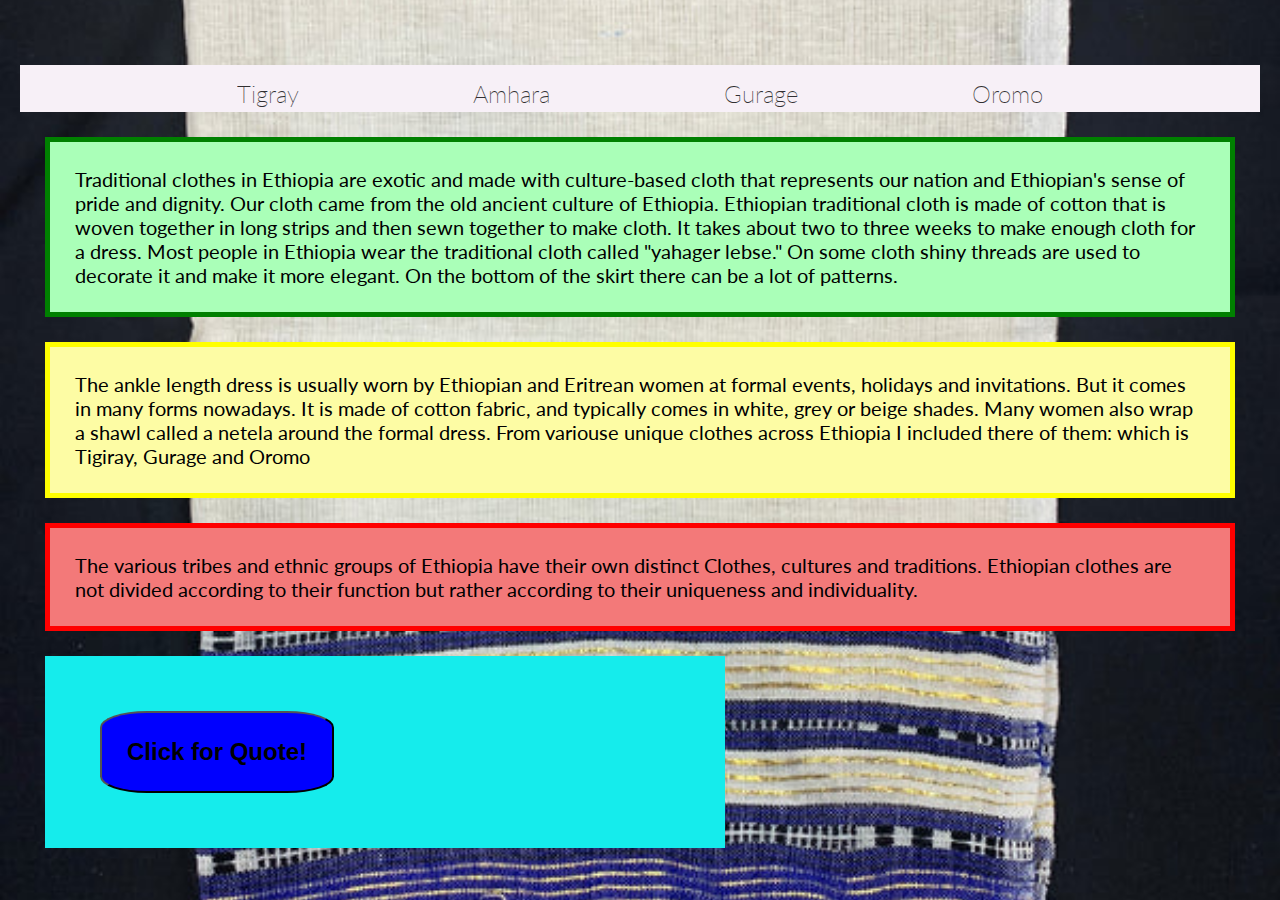
==== index.html @ a373c4b3 "Images scripts,style and some indexes" ====
<!DOCTYPE html>
<html lang="en">
<head>
    <meta charset="UTF-8">
    <meta http-equiv="X-UA-Compatible" content="IE=edge">
    <meta name="viewport" content="width=device-width, initial-scale=1.0">
    <link rel="stylesheet" href="style.css">
    
    <title>Ethiopian Traditional Cloth</title>
    
</head>
<body>
        <div class="header-wrapper">
            <div class="internal-wrapper">
                <div class="header-links-wrapper">
                    <ul>
                        <li><a href="tigray.html">Tigray</a></li>
                        <li><a href="amhara.html">Amhara</a></li>
                        <li><a href="gurage.html">Gurage</a></li> 
                        <li><a href="oromo.html">Oromo</a></li>
                        
                    </ul>
                </div>
            </div>
            
        </div>
        <div class="main-highlight-wrapper">
            <p>Traditional clothes in Ethiopia are exotic and made with culture-based cloth that represents our nation and Ethiopian's sense of pride and dignity.

                Our cloth came from the old ancient culture of Ethiopia. Ethiopian traditional cloth is made of cotton that is woven together in long strips and then sewn together to make cloth. It takes about two to three weeks to make enough cloth for a dress.
                
                Most people in Ethiopia wear the traditional cloth called "yahager lebse." On some cloth shiny threads are used to decorate it and make it more elegant. On the bottom of the skirt there can be a lot of patterns.</p>
            
        </div>
        <div class="second-highlight-wrapper">
            <p>The ankle length dress is usually worn by Ethiopian and Eritrean women at formal events, holidays and invitations. But it comes in many forms nowadays. It is made of cotton fabric, and typically comes in white, grey or beige shades. Many women also wrap a shawl called a netela around the formal dress.
                From variouse unique clothes across Ethiopia I included there of them: which is Tigiray, Gurage and Oromo</p>
        </div>
        <div class="third-highlight-wrapper">
            <p>The various tribes and ethnic groups of Ethiopia have their own distinct Clothes, cultures and traditions. Ethiopian clothes are not divided according to their function but rather according to their uniqueness and individuality. </p>
        </div>
        <!-- <div class="btn-wrapper">
            <button id="btn">Click</button>
        </div>
        <div id="randomnum"></div> -->
        <div class="btn-wrapper">
            <button id = "btn">Click for Quote!</button>
        <div id="joke"></div>
        </div>
    </div>

    <script src="script.js"></script>
    
</body>
</html>
---- style.css ----
@import url('https://fonts.googleapis.com/css2?family=Lato&display=swap');

*{
    margin: 0;
    padding: 0;
}

img{
    max-width: fit-content;
}
body {
        background-image: url(./image/netela.jpg);
        height: 580px;
        background-position:center;
        background-repeat: no-repeat;
        background-size: cover;
        padding: 65px 20px;
        font-size: 20px;
        font-family: 'Lato', sans-serif;
}

/* Header Style */

.header-wrapper{
    background-color: rgb(247, 240, 247);
    color: #1f0101;
    font-weight: 200;
    font-size: 1.2em;
}

.header-wrapper ul{
    display: flex;
    /* -webkit-box-pack: justify; */
    flex-direction: row;
    justify-content: space-around;
    list-style-type: none;
}

.internal-wrapper {
    width: 980px;
    padding: 0 10px;
    margin: 0 auto;
}

.header-wrapper .header-links-wrapper ul li a {
    text-decoration: none;
    color: black;

}

.header-wrapper ul {
    display: flex;
    padding: 14px 0 8px;
    height: 25px;
    opacity: 0.8;
}
.logo-link{
    width: 18px;
    display: block;
}

.header-wrapper .header-links-wrapper ul li.logo-link{
    padding: 12px 0 10px;
}

/* Main Highlight */
.main-highlight-wrapper{
    background: rgb(170, 255, 184);
    border: 5px solid green;
    padding: 25px;
    margin: 25px;
}

/* Second Highlight Section */
.second-highlight-wrapper{
    background: rgb(253, 252, 164);
    border: 5px solid yellow;
    padding: 25px;
    margin: 25px;
}

/* Third Highlight Section */
.third-highlight-wrapper{
    background: rgb(243, 121, 121);
    border: 5px solid red;
    padding: 25px;
    margin: 25px;
}

#btn{
    background-color: blue;
    font-weight: 900;
    font-size: larger;
    margin: 25px;
    padding: 25px;
    border-radius: 20%;
}


.btn-wrapper{
    background: rgb(21, 236, 236);
    border: 5px solid rgb(21, 236, 236);
    padding: 25px;
    margin: 25px;
    width: 50%;
}

#joke{
    font-size: larger;
    font-weight: 700;
}
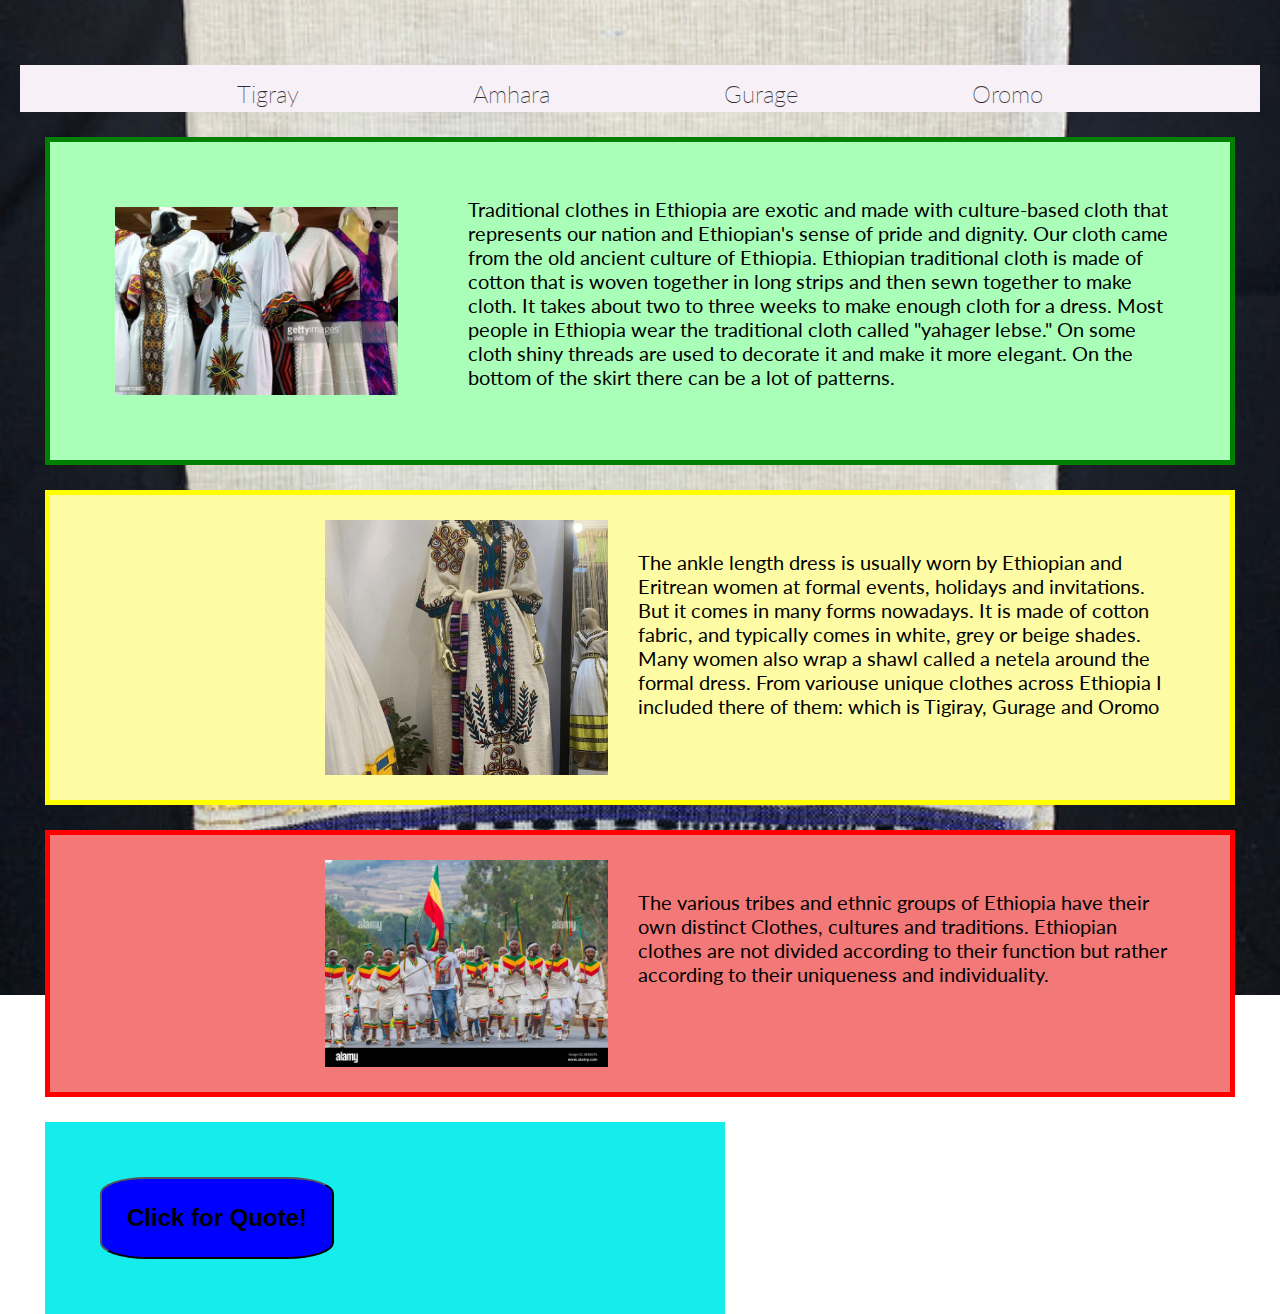
==== commit f4610bee: "Modifying html and css also adding a new image in to image folder" ====
--- a/index.html
+++ b/index.html
@@ -25,6 +25,7 @@
             
         </div>
         <div class="main-highlight-wrapper">
+            <img src="./image/ethiopian-traditional-cloth.jpg" alt="Ethiopian Traditional Cloth">
             <p>Traditional clothes in Ethiopia are exotic and made with culture-based cloth that represents our nation and Ethiopian's sense of pride and dignity.
 
                 Our cloth came from the old ancient culture of Ethiopia. Ethiopian traditional cloth is made of cotton that is woven together in long strips and then sewn together to make cloth. It takes about two to three weeks to make enough cloth for a dress.
@@ -33,10 +34,12 @@
             
         </div>
         <div class="second-highlight-wrapper">
+            <img src="./image/ethiopian-traditional-cloth-large.jpg" alt="">
             <p>The ankle length dress is usually worn by Ethiopian and Eritrean women at formal events, holidays and invitations. But it comes in many forms nowadays. It is made of cotton fabric, and typically comes in white, grey or beige shades. Many women also wrap a shawl called a netela around the formal dress.
                 From variouse unique clothes across Ethiopia I included there of them: which is Tigiray, Gurage and Oromo</p>
         </div>
         <div class="third-highlight-wrapper">
+            <img src="./image/ethiopian-traditional-cloth-group-of-men-.jpg" alt="">
             <p>The various tribes and ethnic groups of Ethiopia have their own distinct Clothes, cultures and traditions. Ethiopian clothes are not divided according to their function but rather according to their uniqueness and individuality. </p>
         </div>
         <!-- <div class="btn-wrapper">
@@ -45,7 +48,7 @@
         <div id="randomnum"></div> -->
         <div class="btn-wrapper">
             <button id = "btn">Click for Quote!</button>
-        <div id="joke"></div>
+        <div id="quote"></div>
         </div>
     </div>
 
--- a/style.css
+++ b/style.css
@@ -6,7 +6,10 @@
 }
 
 img{
-    max-width: fit-content;
+    max-width: 50%;
+    display: flex;
+    justify-content: space-around;
+    margin-left: 250px;
 }
 body {
         background-image: url(./image/netela.jpg);
@@ -65,26 +68,63 @@
 
 /* Main Highlight */
 .main-highlight-wrapper{
+    display: flex;
+    justify-content: space-between;
     background: rgb(170, 255, 184);
     border: 5px solid green;
     padding: 25px;
     margin: 25px;
 }
+.main-highlight-wrapper p {
+    padding: 10px;
+    margin: 20px;
+}
+.main-highlight-wrapper img{
+    width: 25%;
+    padding: 10px;
+    margin: 30px;
+
+}
 
 /* Second Highlight Section */
 .second-highlight-wrapper{
+    display: flex;
+    justify-content: space-between;
     background: rgb(253, 252, 164);
     border: 5px solid yellow;
     padding: 25px;
     margin: 25px;
 }
+.second-highlight-wrapper p {
+    padding: 10px;
+    margin: 20px;
+
+}
+.second-highlight-wrapper img{
+    width: 25%;
+    padding: 10;
+    margin: 30;
+}
 
 /* Third Highlight Section */
 .third-highlight-wrapper{
+    display: flex;
+    justify-content: space-between;
     background: rgb(243, 121, 121);
     border: 5px solid red;
     padding: 25px;
     margin: 25px;
+}
+
+.third-highlight-wrapper p{
+    padding: 10px;
+    margin: 20px;
+}
+
+.third-highlight-wrapper img{
+    width: 25%;
+    padding: 10;
+    margin: 30;
 }
 
 #btn{
@@ -105,7 +145,7 @@
     width: 50%;
 }
 
-#joke{
+#quote{
     font-size: larger;
     font-weight: 700;
 }
